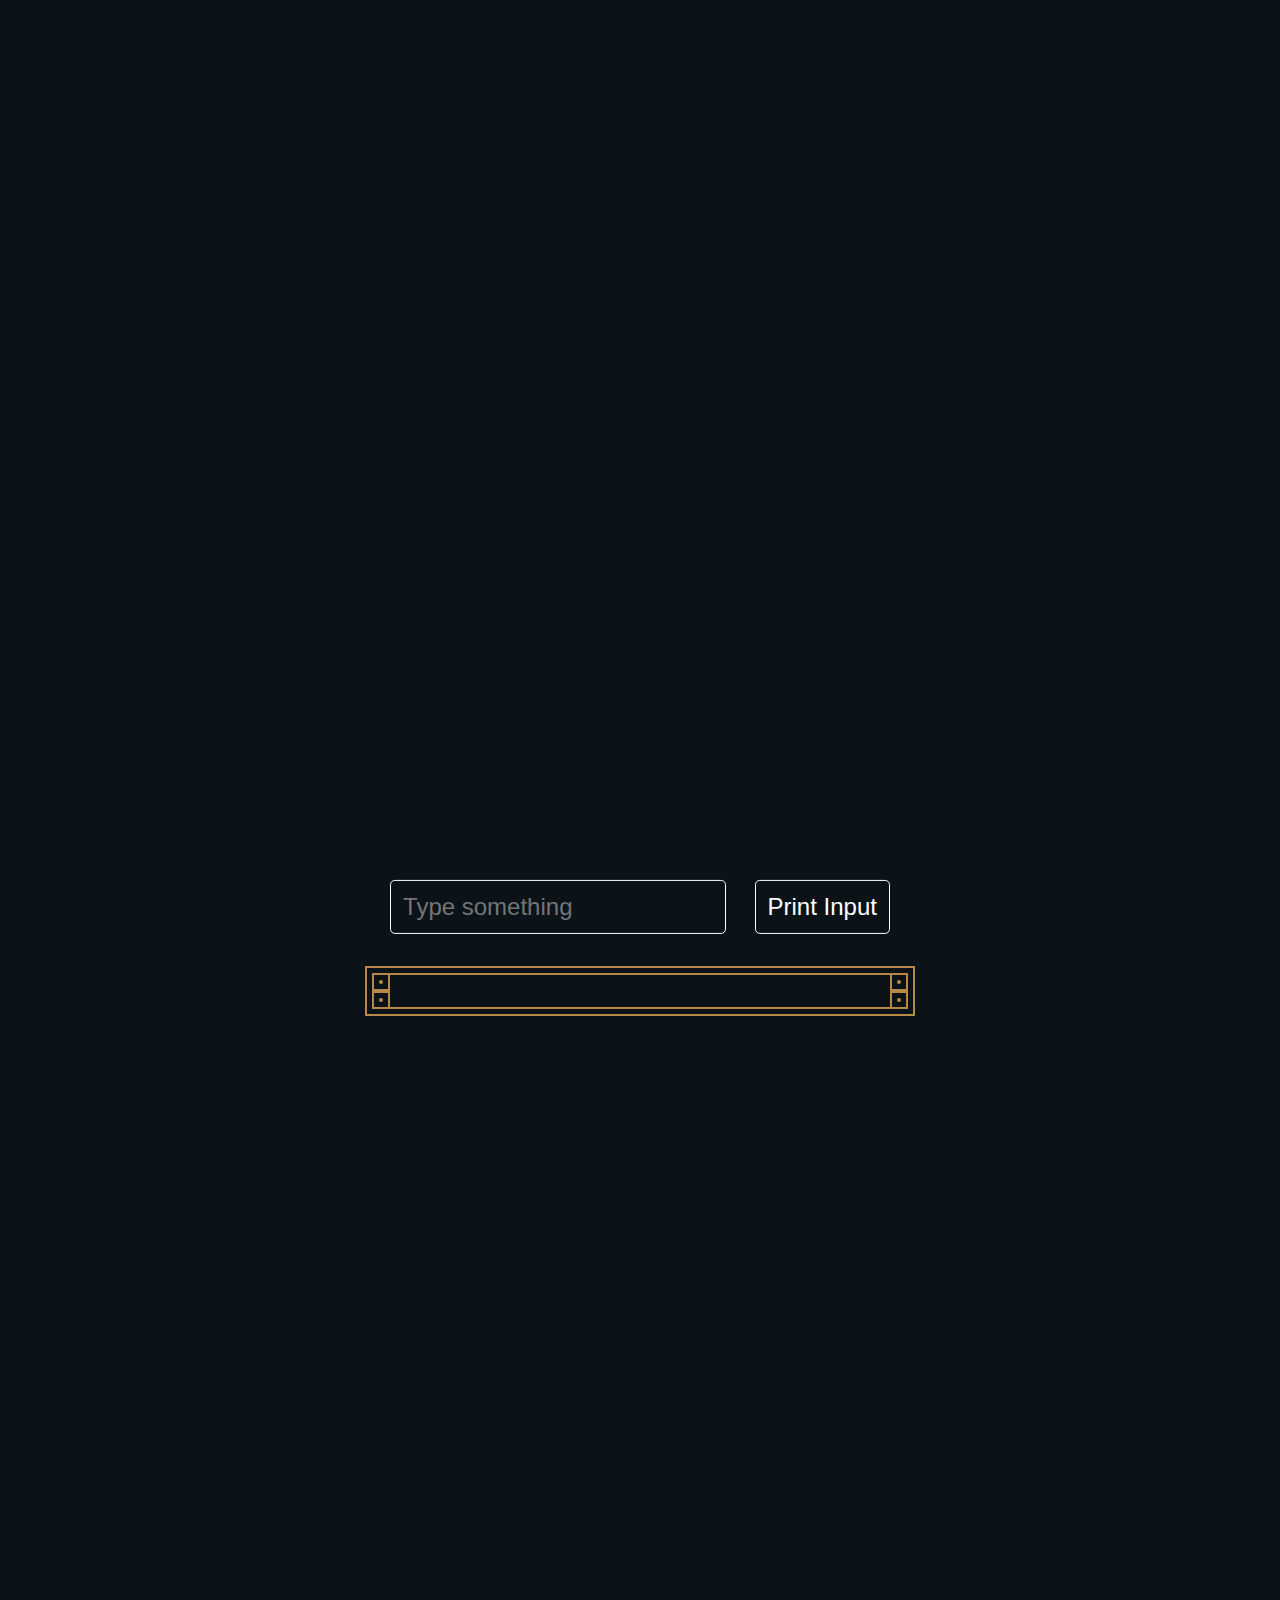
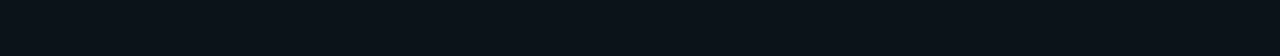
==== index.html @ 7ea8351c "Update index.html" ====
<html>
  <head>
    <link rel="preconnect" href="https://fonts.googleapis.com">
<link rel="preconnect" href="https://fonts.gstatic.com" crossorigin>
<link href="https://fonts.googleapis.com/css2?family=Noto+Sans+Arabic:wght@600&display=swap" rel="stylesheet">
    <link rel="stylesheet" href="style.css">
    <style>
        body{
  /*background-color: #0093E9;
  background-image: linear-gradient(160deg, #0093E9 0%, #80D0C7 100%);*/
  font-family:'Roboto', sans-serif;
}
main{
  position: relative;
}
section{
  position: absolute;
  top: 5rem;
  left: 50%;
  transform: translate(-50%, 50%);
  color: white;
  text-align: center;
  padding-bottom: 50%;
}

button, input{
  background-color: inherit;
  color: white;
  margin: 0.5em;
  font-weight: 300;
  padding: 0.5em;
  font-family: 'Roboto', sans-serif;
  font-size: 1.5em;
  border: 1px solid white;
  border-radius: 0.2em;
  transition: 0.3s all;
}
button:hover, input:hover{
  background-color: white;
  color: black;
  cursor: pointer;
}
button:focus{
  outline: 0;
}
button:active{
  transform: translate(0, 4px);
}
input:focus{
  outline: 0;
  background-color: white;
  color: black;
}

@media screen and (min-width: 660px) {
    section {
    position: absolute;
    /* top: 5rem; */
    left: 50%;
    transform: translate(-50%, 100%);
    color: white;
    text-align: center;
  }
  #answerDiv{
    /*width: 600px !important;*/
    font-size: x-large;
    font-family: 'Noto Sans Arabic', sans-serif;
  }
  }

    </style>
  </head>
  <body>
    

        <section>
            <input id="input" type="text" placeholder="Type something"/>
            <button id="button" onclick="printInput(), getAnswer()">Print Input</button>
          
          
            <h2 id="output"></h2>
          <div id='answerDiv' class="fancy-border"></div>
        <section>



      <script type='text/javascript'>
        const input = document.getElementById('input');
        const output = document.getElementById('output');
        
        function printInput(){
          output.innerHTML = input.value;
        }
        
        input.addEventListener("keyup", function(event) {
          // Number 13 is the "Enter" key on the keyboard
          if (event.keyCode === 13) {
            // Cancel the default action, if needed
            event.preventDefault();
            // Trigger the button element with a click
            document.getElementById("button").click();
          }
        });
        
               var answerArray = new Array();        
                answerArray[0] = "لكِنِّي دَائِمًا مَعَكَ .أَمْسَكْتَ بِيَدِي الْيُمْنَى .بِرَأْيِكَ تَهْدِينِي، وَبَعْدُ إِلَى مَجْدٍ تَأْخُذُنِي .سفر المزامير23:73-24";
                answerArray[1] = "أُعَلِّمُكَ وَأُرْشِدُكَ الطَّرِيقَ الَّتِي تَسْلُكُهَا .أَنْصَحُكَ .عَيْنِي عَلَيْكَ .سفر المزامير8:32";
                answerArray[2] = "وَأُذُنَاكَ تَسْمَعَانِ كَلِمَةً خَلْفَكَ قَائِلَة:ً» هذِهِ هِيَ الطَّرِيقُ .اسْلُكُوا فِيهَا .«حِينَمَا تَمِيلُونَ إِلَى الْيَمِينِ وَحِينَمَا تَمِيلُونَ إِلَى الْيَسَارِ .سفر إشعياء21:30";
                answerArray[3] = "قَلْبُ الانْسَانِ يُفَكِّرُ فِي طَرِيقِه،ِ وَالرَّبُّ يَهْدِي خَطْوَتَهُ .سفر أمثال9:16";
                answerArray[4] = "لأنَّ الله هذَا هُوَ إِلهُنَا إِلَى الدَّهْرِ وَالأبَدِ .هُوَ يَهْدِينَا حَتَّى إِلَى الْمَوْتِ .سفر المزامير 14:48";
                answerArray[5] = " لا تَخَف،ْ لأنَّ الَّذِينَ مَعَنَا أَكْثَرُ مِنَ الَّذِينَ مَعَهُمْ .«سفر الملوك الثانى16:6";
                answerArray[6] = "لأنَّ الرَّبَّ يُحِبُّ الْحَق،َّ وَلايَتَخَلَّى عَنْ أَتْقِيَائِهِ .إِلَى الأبَدِ يُحْفَظُونَ .أَمَّا نَسْلُ الأشْرَارِ فَيَنْقَطِعُ .سفر المزامير28:37";
                answerArray[7] = "انْتَظِرِ الرَّبَّ .لِيَتَشَدَّدْ وَلْيَتَشَجَّعْ قَلْبُك،َ وَانْتَظِرِ الرَّبَّ .سفر المزامير14:27";
                answerArray[8] = "لِتَتَشَدَّدْ وَلْتَتَشَجَّعْ قُلُوبُكُم،ْ يَا جَمِيعَ الْمُنْتَظِرِينَ الرَّبَّ .سفر المزامير24:31";
                answerArray[9] = "لأنِّي أَنَا الرَّبُّ إِلهُكَ الْمُمْسِكُ بِيَمِينِك،َ الْقَائِلُ لَك:َ لاتَخَفْ .أَنَا أُعِينُكَ .سفر إشعياء13:41";
                answerArray[10] = "صَالِحٌ هُوَ الرَّبُّ .حِصْنٌ فِي يَوْمِ الضَّيق،ِ وَهُوَ يَعْرِفُ الْمُتَوَكِّلِينَ عَلَيْهِ .سفر ناحوم7:1";
                answerArray[11] = "إِذَا سَقَطَ لايَنْطَرِح،ُ لأنَّ الرَّبَّ مُسْنِدٌ يَدَهُ .سفر المزامير24:37";
                answerArray[12] = "لأنَّكَ أَنْتَ تُضِيءُ سِرَاجِي .الرَّبُّ إِلهِي يُنِيرُ ظُلْمَتِي .سفر المزامير28:18";
                answerArray[13] = "إِنْ سَلَكْتُ فِي وَسَطِ الضِّيْقِ تُحْيِنِي .عَلَى غَضَبِ أَعْدَائِي تَمُدُّ يَدَك،َ وَتُخَلِّصُنِي يَمِينُكَ .سفر المزامير7:138";
                answerArray[14] = "وَيَكُونُ الرَّبُّ مَلْجَأً لِلْمُنْسَحِقِ .مَلْجَأً فِي أَزْمِنَةِ الضِّيقِ .سفر المزامير9:9";
                answerArray[15] = "أَنْتَ الَّذِي أَرَيْتَنَا ضِيقَاتٍ كَثِيرَةً وَرَدِيئَة،ً تَعُودُ فَتُحْيِينَا، وَمِنْ أَعْمَاقِ الأرْضِ تَعُودُ فَتُصْعِدُنَا .سفر المزامير20:71";
                answerArray[16] = "أَنْتَ سِتْرٌ لِي .مِنَ الضِّيقِ تَحْفَظُنِي .بِتَرَنُّمِ النَّجَاةِ تَكْتَنِفُنِي .سفر المزامير7:32";
                answerArray[17] = "الرَّبُّ يَفْتَحُ أَعْيُنَ الْعُمْيِ .الرَّبُّ يُقَوِّمُ الْمُنْحَنِينَ .الرَّبُّ يُحِبُّ الصِّدِّيقِينَ .سفر المزامير8:146";
                answerArray[18] = "فِي سِتِّ شَدَائِدَ يُنَجِّيك،َ وَفِي سَبْعٍ لايَمَسُّكَ سُوءٌ .سفر أيوب19:5";
                answerArray[19] = "وَيَكُونُ فِي يَوْمٍ يُرِيحُكَ الرَّبُّ مِنْ تَعَبِكَ وَمِنِ انْزِعَاجِك،َ وَمِنَ الْعُبُودِيَّةِ الْقَاسِيَةِ الَّتِي اسْتُعْبِدْتَ بِهَا، سفر إشعياء3:14";
                answerArray[20] = "سَلامًا أَتْرُكُ لَكُمْ .سَلامِي أُعْطِيكُمْ .لَيْسَ كَمَا يُعْطِي الْعَالَمُ أُعْطِيكُمْ أَنَا .لاتَضْطَرِبْ قُلُوبُكُمْ وَلاتَرْهَبْ .إنجيل يوحنا27:14";
                answerArray[21] = "َاعْلَمِ الْيَوْمَ وَرَدِّدْ فِي قَلْبِكَ أَنَّ الرَّبَّ هُوَ الإلهُ فِي السَّمَاءِ مِنْ فَوْق،ُ وَعَلَى الأرْضِ مِنْ أَسْفَلُ .لَيْسَ سِوَاهُ .سفر التثنية4:39";
                answerArray[22] = "وَاحِدٌ هُوَ وَاضِعُ النَّامُوس،ِ الْقَادِرُ أَنْ يُخَلِّصَ وَيُهْلِكَ .رسالة يعقوب12:4";
                answerArray[23] = "وَلَيْسَ بِأَحَدٍ غَيْرِهِ الْخَلاصُ .لأنْ لَيْسَ اسْمٌ آخَرُ تَحْتَ السَّمَاء،ِ قَدْ أُعْطِيَ بَيْنَ النَّاس،ِ بِهِ يَنْبَغِي أَنْ نَخْلُصَ .«سفر أعمال الرسل12:4";
                answerArray[24] = "وَأَنَا عَلِمْتُ أَنَّكَ فِي كُلِّ حِينٍ تَسْمَعُ لِي .وَلكِنْ لأجْلِ هذَا الْجَمْعِ الْوَاقِفِ قُلْت،ُ لِيُؤْمِنُوا أَنَّكَ أَرْسَلْتَنِي .«إنجيل يوحنا42:11";
                answerArray[25] = "فَتِّشُوا الْكُتُبَ لأنَّكُمْ تَظُنُّونَ أَنَّ لَكُمْ فِيهَا حَيَاةً أَبَدِيَّةً .وَهِيَ الَّتِي تَشْهَدُ لِي .إنجيل يوحنا39:5";
                answerArray[26] = "لأنَّكَ لَنْ تَتْرُكَ نَفْسِي فِي الْهَاوِيَةِ .لَنْ تَدَعَ تَقِيَّكَ يَرَى فَسَادًا .سفر المزامير10:16";

                
                
                var i = Math.floor(r_text.length * Math.random());
        
                document.write("<br /><br /><br /><center><FONT SIZE=72><FONT COLOR='#10cab7'>DCCE Said:</FONT></center><br />"+"<br /><br /><br /><br /><br /><br /><br /><center><FONT SIZE=72><FONT COLOR='#0000'>" +
                    answerArray[i]  + "</FONT></center><br />");
                    
                let msg = " dear ";

              function getAnswer() {
                document.getElementById('output').innerHTML= "dear/ " +  input.value;
                document.getElementById('answerDiv').innerHTML = 
                   answerArray[Math.floor(Math.random() * answerArray.length)];
                  
              }
        
            </script>
        
  </body>
</html>
---- style.css ----
/**
 * Fancy border
 * ============
*/

.fancy-border {
    border: 25px solid #B88846;
    border-image: url("data:image/svg+xml,%3Csvg xmlns='http://www.w3.org/2000/svg' width='75' height='75'%3E%3Cg fill='none' stroke='%23B88846' stroke-width='2'%3E%3Cpath d='M1 1h73v73H1z'/%3E%3Cpath d='M8 8h59v59H8z'/%3E%3Cpath d='M8 8h16v16H8zM51 8h16v16H51zM51 51h16v16H51zM8 51h16v16H8z'/%3E%3C/g%3E%3Cg fill='%23B88846'%3E%3Ccircle cx='16' cy='16' r='2'/%3E%3Ccircle cx='59' cy='16' r='2'/%3E%3Ccircle cx='59' cy='59' r='2'/%3E%3Ccircle cx='16' cy='59' r='2'/%3E%3C/g%3E%3C/svg%3E") 25;
  }
  
  
  
  /**
   * Pen Specific
   * ============
  */
  
  body {
    background: #0B1319;
    display: flex;
    align-items: center;
    justify-content: center;
    /*min-height: 100vh;*/
  }
  
  div {
    width: 500px;
    height: max-content;
  }

  #answerDiv{
    font-size:large;
  }

  #input{
    max-width: 600px;
  }
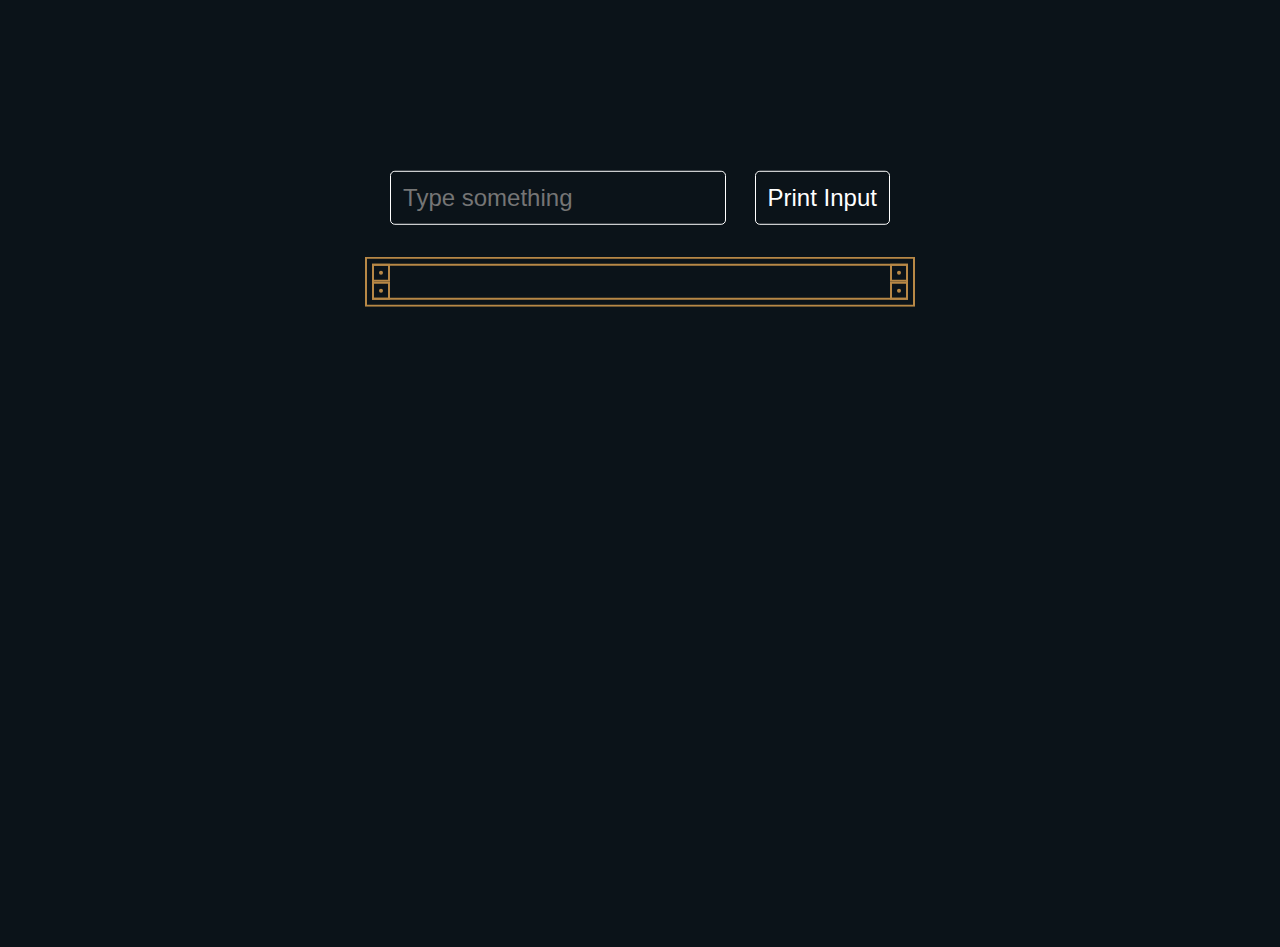
==== commit fb6b4ee4: "Update index.html" ====
--- a/index.html
+++ b/index.html
@@ -18,7 +18,7 @@
   position: absolute;
   top: 5rem;
   left: 50%;
-  transform: translate(-50%, 50%);
+  transform: translate(-50%, 10%);
   color: white;
   text-align: center;
   padding-bottom: 50%;
@@ -52,8 +52,12 @@
   background-color: white;
   color: black;
 }
-
-@media screen and (min-width: 660px) {
+#answerDiv{
+    /*width: 600px !important;*/
+    font-size: x-large;
+    font-family: 'Noto Sans Arabic', sans-serif;
+  }
+@media screen and (max-width: 660px) {
     section {
     position: absolute;
     /* top: 5rem; */
@@ -62,11 +66,7 @@
     color: white;
     text-align: center;
   }
-  #answerDiv{
-    /*width: 600px !important;*/
-    font-size: x-large;
-    font-family: 'Noto Sans Arabic', sans-serif;
-  }
+  
   }
 
     </style>
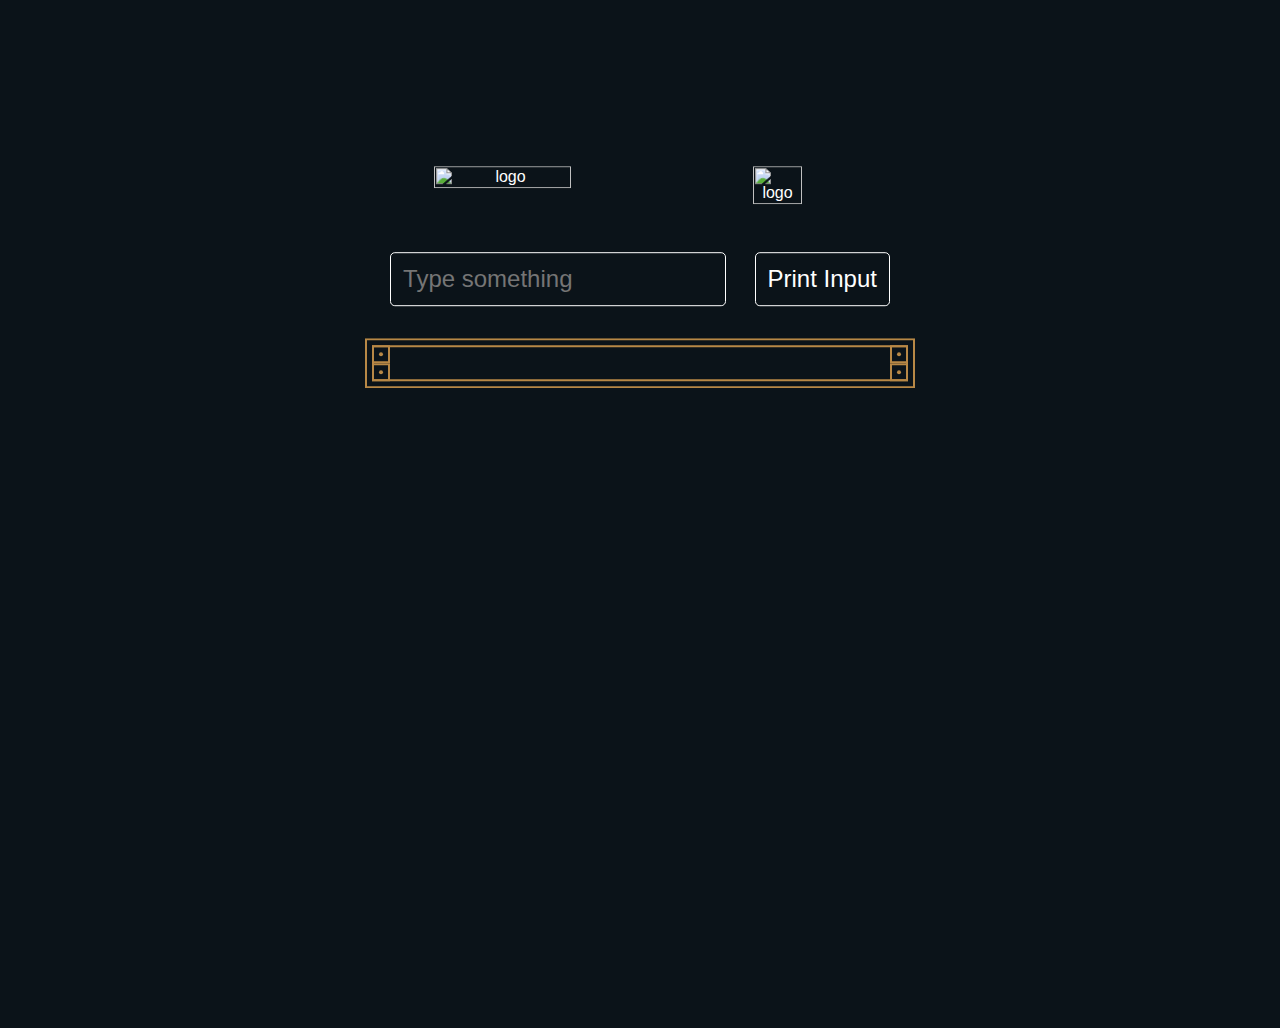
==== commit 304050c6: "Update index.html" ====
--- a/index.html
+++ b/index.html
@@ -75,8 +75,11 @@
     
 
         <section>
-            <input id="input" type="text" placeholder="Type something"/>
-            <button id="button" onclick="printInput(), getAnswer()">Print Input</button>
+          <img src="logo.png" alt="logo" style="width: 30%;">
+          <img src="2222ed-1.png" alt="logo" style=" width: 50%; float: left;">     
+          <br><br><br>       
+          <input id="input" type="text" placeholder="Type something"/>
+          <button id="button" onclick="printInput(), getAnswer()">Print Input</button>
           
           
             <h2 id="output"></h2>
@@ -131,13 +134,33 @@
                 answerArray[24] = "وَأَنَا عَلِمْتُ أَنَّكَ فِي كُلِّ حِينٍ تَسْمَعُ لِي .وَلكِنْ لأجْلِ هذَا الْجَمْعِ الْوَاقِفِ قُلْت،ُ لِيُؤْمِنُوا أَنَّكَ أَرْسَلْتَنِي .«إنجيل يوحنا42:11";
                 answerArray[25] = "فَتِّشُوا الْكُتُبَ لأنَّكُمْ تَظُنُّونَ أَنَّ لَكُمْ فِيهَا حَيَاةً أَبَدِيَّةً .وَهِيَ الَّتِي تَشْهَدُ لِي .إنجيل يوحنا39:5";
                 answerArray[26] = "لأنَّكَ لَنْ تَتْرُكَ نَفْسِي فِي الْهَاوِيَةِ .لَنْ تَدَعَ تَقِيَّكَ يَرَى فَسَادًا .سفر المزامير10:16";
-
-                
+                answerArray[27] = "الذِي لَمْ يُشْفِقْ عَلَى ابْنِهِ، بَلْ بَذَلَهُ لاَجْلِنَا أَجْمَعِينَ رومية32:8";
+                answerArray[28] = " هُوَ أَحَبَّنَا، وَأَرْسَلَ ابْنَهُ كَفَّارَةً لِخَطَايَانَا.  يوحنا الأولى10:4";
+                answerArray[29] = " لأَنْ لَوْ عَرَفُوا لَمَا صَلَبُوا رَبَّ الْمَجْدِ. الرسالة الأولى إلى كورنثوس8:2";
+                answerArray[30] = "لَهُ يَشْهَدُ جَمِيعُ الاَنْبِيَاءِ أَنَّ كُلَّ مَنْ يُؤْمِنُ بِهِ يَنَالُ بِاسْمِهِ غُفْرَانَ الْخَطَايَا سفر أعمال الرسل43:10";
+                answerArray[31] = "«الْقُدُّوسُ الْمَوْلُودُ مِنْكِ يُدْعَى ابْنَ اللهِ. إنجيل لوقا35:1";
+                answerArray[32] = " لَمَّا جَاءَ مِلْءُ الزَّمَانِ، أَرْسَلَ اللهُ ابْنَهُ مَوْلُودًا مِنِ امْرَأَةٍ،  غلاطية4:4";
+                answerArray[33] = " لأَنْ لَوْ عَرَفُوا لَمَا صَلَبُوا رَبَّ الْمَجْدِ. الرسالة الأولى إلى كورنثوس8:2";
+                answerArray[34] = " لِتَرْعَوْا كَنِيسَةَ اللهِ الَّتِي اقْتَنَاهَا بِدَمِهِ. سفر أعمال الرسل28:20";
+                answerArray[35] = "اَلَّذِي لَمْ يُشْفِقْ عَلَى ابْنِهِ، بَلْ بَذَلَهُ لأَجْلِنَا أَجْمَعِينَ، الرسالة إلى رومية32:8";
+                answerArray[36] = "اَلَّذِي لَمْ يُشْفِقْ عَلَى ابْنِهِ، بَلْ بَذَلَهُ لأَجْلِنَا أَجْمَعِينَ، الرسالة إلى رومية32:8";
+                answerArray[37] = " هُوَ أَحَبَّنَا، وَأَرْسَلَ ابْنَهُ كَفَّارَةً لِخَطَايَانَا. رسالة يوحنا الأولى10:4";
+                answerArray[38] = "لأَنَّهُ لَمْ يُرْسِلِ اللهُ ابْنَهُ إِلَى الْعَالَمِ لِيَدِينَ الْعَالَمَ، بَلْ لِيَخْلُصَ بِهِ الْعَالَمُ. (يو 3: 17).";
+                answerArray[39] = "فَإِنَّهُ إِنْ غَفَرْتُمْ لِلنَّاسِ زَلاَتِهِمْ، يَغْفِرْ لَكُمْ أَيْضًا أَبُوكُمُ السَّمَاوِيُّ. (مت 6: 14).";
+                answerArray[40] = "ثُمَّ كَلَّمَهُمْ يَسُوعُ أَيْضًا قَائِلًا: «أَنَا هُوَ نُورُ الْعَالَمِ. مَنْ يَتْبَعْنِي فَلاَ يَمْشِي فِي الظُّلْمَةِ بَلْ يَكُونُ لَهُ نُورُ الْحَيَاةِ». (يو 8: 12).";
+                answerArray[41] = "هُوَذَا اللهُ خَلاَصِي فَأَطْمَئِنُّ وَلاَ أَرْتَعِبُ، لأَنَّ يَاهَ يَهْوَهَ قُوَّتِي وَتَرْنِيمَتِي وَقَدْ صَارَ لِي خَلاَصًا». (إش 12: 2).";
+                answerArray[42] = "لاَ تَحْجُبْ وَجْهَكَ عَنِّي فِي يَوْمِ ضِيقِي. أَمِلْ إِلَيَّ أُذُنَكَ فِي يَوْمِ أَدْعُوكَ. اسْتَجِبْ لِي سَرِيعًا. (مز 102: 2).";
+                answerArray[43] = "وَسَلاَمُ اللهِ الَّذِي يَفُوقُ كُلَّ عَقْل، يَحْفَظُ قُلُوبَكُمْ وَأَفْكَارَكُمْ فِي الْمَسِيحِ يَسُوعَ. (في 4: 7)";
+                answerArray[44] = "«لأَنَّهُ لَيْسَ شَيْءٌ غَيْرَ مُمْكِنٍ لَدَى اللهِ». (لو 1: 37).";
+                answerArray[45] = "َنَظَرَ إِلَيْهِمْ يَسُوعُ وَقَالَ: «عِنْدَ النَّاسِ غَيْرُ مُسْتَطَاعٍ، وَلكِنْ لَيْسَ عِنْدَ اللهِ، لأَنَّ كُلَّ شَيْءٍ مُسْتَطَاعٌ عِنْدَ اللهِ». (مر 10: 27).";
+                answerArray[46] = "أَنَا الرَّبُّ فَاحِصُ الْقَلْبِ مُخْتَبِرُ الْكُلَى لأُعْطِيَ كُلَّ وَاحِدٍ حَسَبَ طُرُقِهِ، حَسَبَ ثَمَرِ أَعْمَالِهِ. (إر 17: 10).";
+                answerArray[47] = "ُنْظُرُوا إِلَى طُيُورِ السَّمَاءِ: إِنَّهَا لاَ تَزْرَعُ وَلاَ تَحْصُدُ وَلاَ تَجْمَعُ إِلَى مَخَازِنَ، وَأَبُوكُمُ السَّمَاوِيُّ يَقُوتُهَا. أَلَسْتُمْ أَنْتُمْ بِالْحَرِيِّ أَفْضَلَ مِنْهَا؟ (مت 6: 26).";
+                answerArray[48] = "وَيَتَّكِلُ عَلَيْكَ الْعَارِفُونَ اسْمَكَ، لأَنَّكَ لَمْ تَتْرُكْ طَالِبِيكَ يَا رَبُّ. (مز 9 : 10)";
+                answerArray[49] ="لأَنَّ الرَّبَّ عَادِلٌ وَيُحِبُّ الْعَدْلَ. الْمُسْتَقِيمُ يُبْصِرُ وَجْهَهُ. (مز 11 : 7)";
+                answerArray[50] ="أَمَّا أَنَا فَعَلَى رَحْمَتِكَ تَوَكَّلْتُ. يَبْتَهِجُ قَلْبِي بِخَلاَصِكَ. (مز 13 : 5)";
                 
                 var i = Math.floor(r_text.length * Math.random());
         
-                document.write("<br /><br /><br /><center><FONT SIZE=72><FONT COLOR='#10cab7'>DCCE Said:</FONT></center><br />"+"<br /><br /><br /><br /><br /><br /><br /><center><FONT SIZE=72><FONT COLOR='#0000'>" +
-                    answerArray[i]  + "</FONT></center><br />");
                     
                 let msg = " dear ";
 
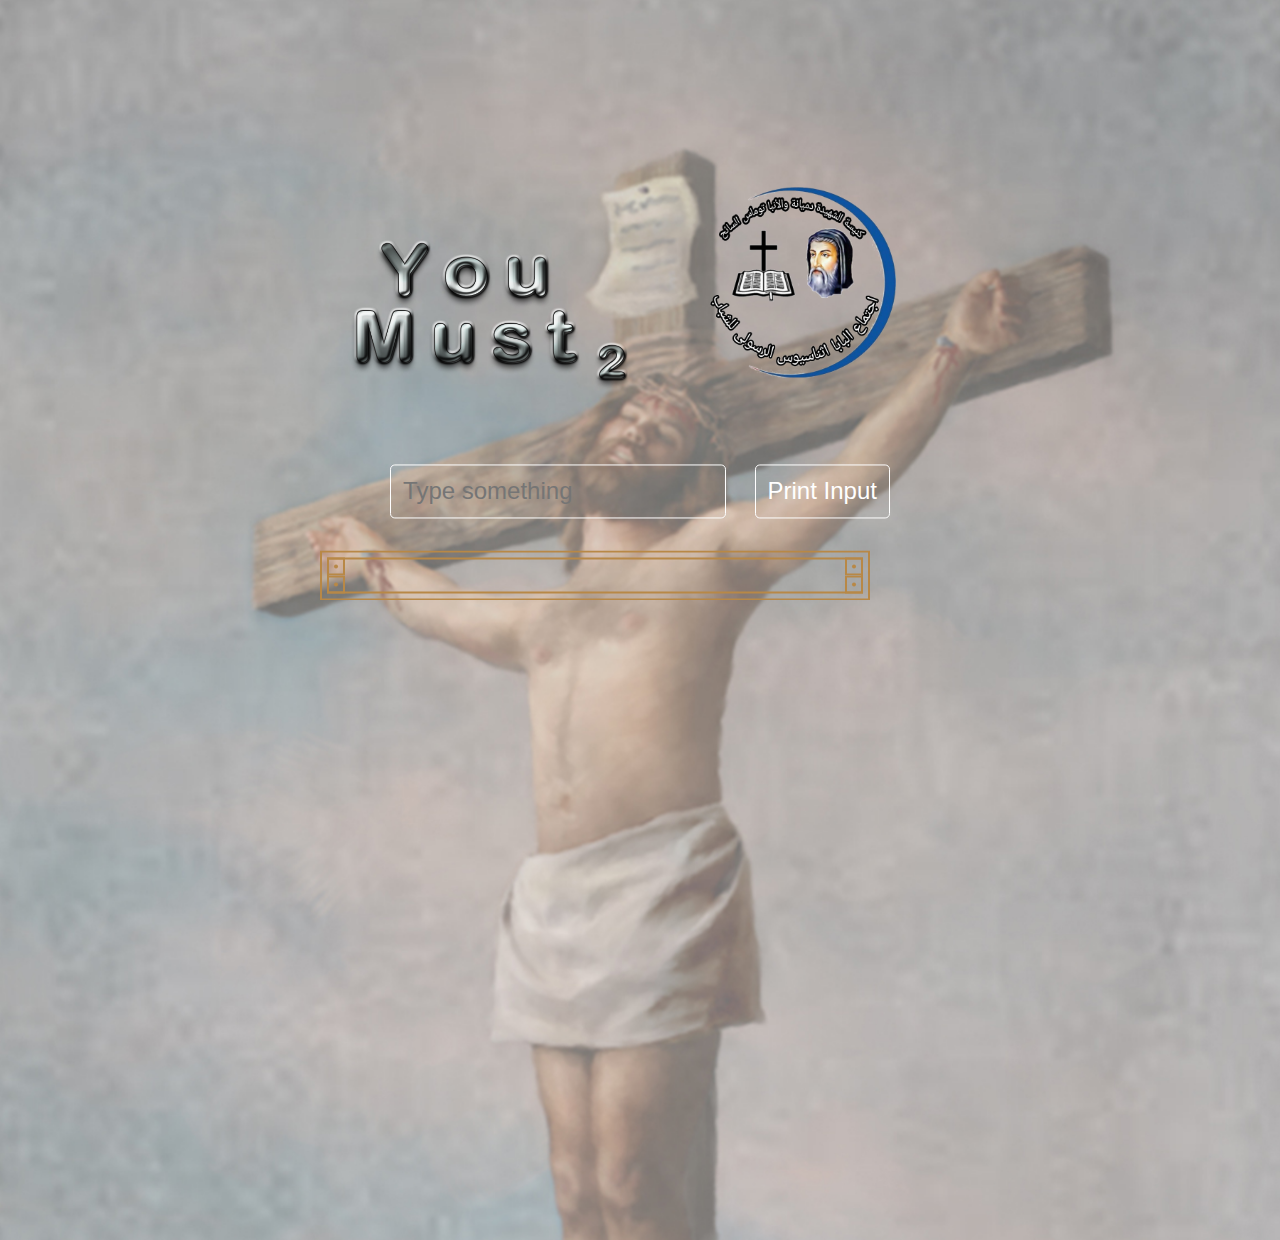
==== commit 59220d3b: "Update index.html" ====
--- a/index.html
+++ b/index.html
@@ -76,7 +76,7 @@
 
         <section>
           <img src="logo.png" alt="logo" style="width: 30%;">
-          <img src="2222ed-1.png" alt="logo" style=" width: 50%; float: left;">     
+          <a herf="msg3.html"></a><img src="2222ed-1.png" alt="logo" style=" width: 50%; float: left;">     
           <br><br><br>       
           <input id="input" type="text" placeholder="Type something"/>
           <button id="button" onclick="printInput(), getAnswer()">Print Input</button>
--- a/style.css
+++ b/style.css
@@ -16,7 +16,10 @@
   */
   
   body {
-    background: #0B1319;
+    /*background: #0B1319;*/
+    background-image: url("16-9.jpg");
+    background-repeat: no-repeat;
+   background-size: cover;
     display: flex;
     align-items: center;
     justify-content: center;
@@ -29,9 +32,10 @@
   }
 
   #answerDiv{
+    color: #5c0505;
     font-size:large;
   }
 
   #input{
     max-width: 600px;
-  }+  }
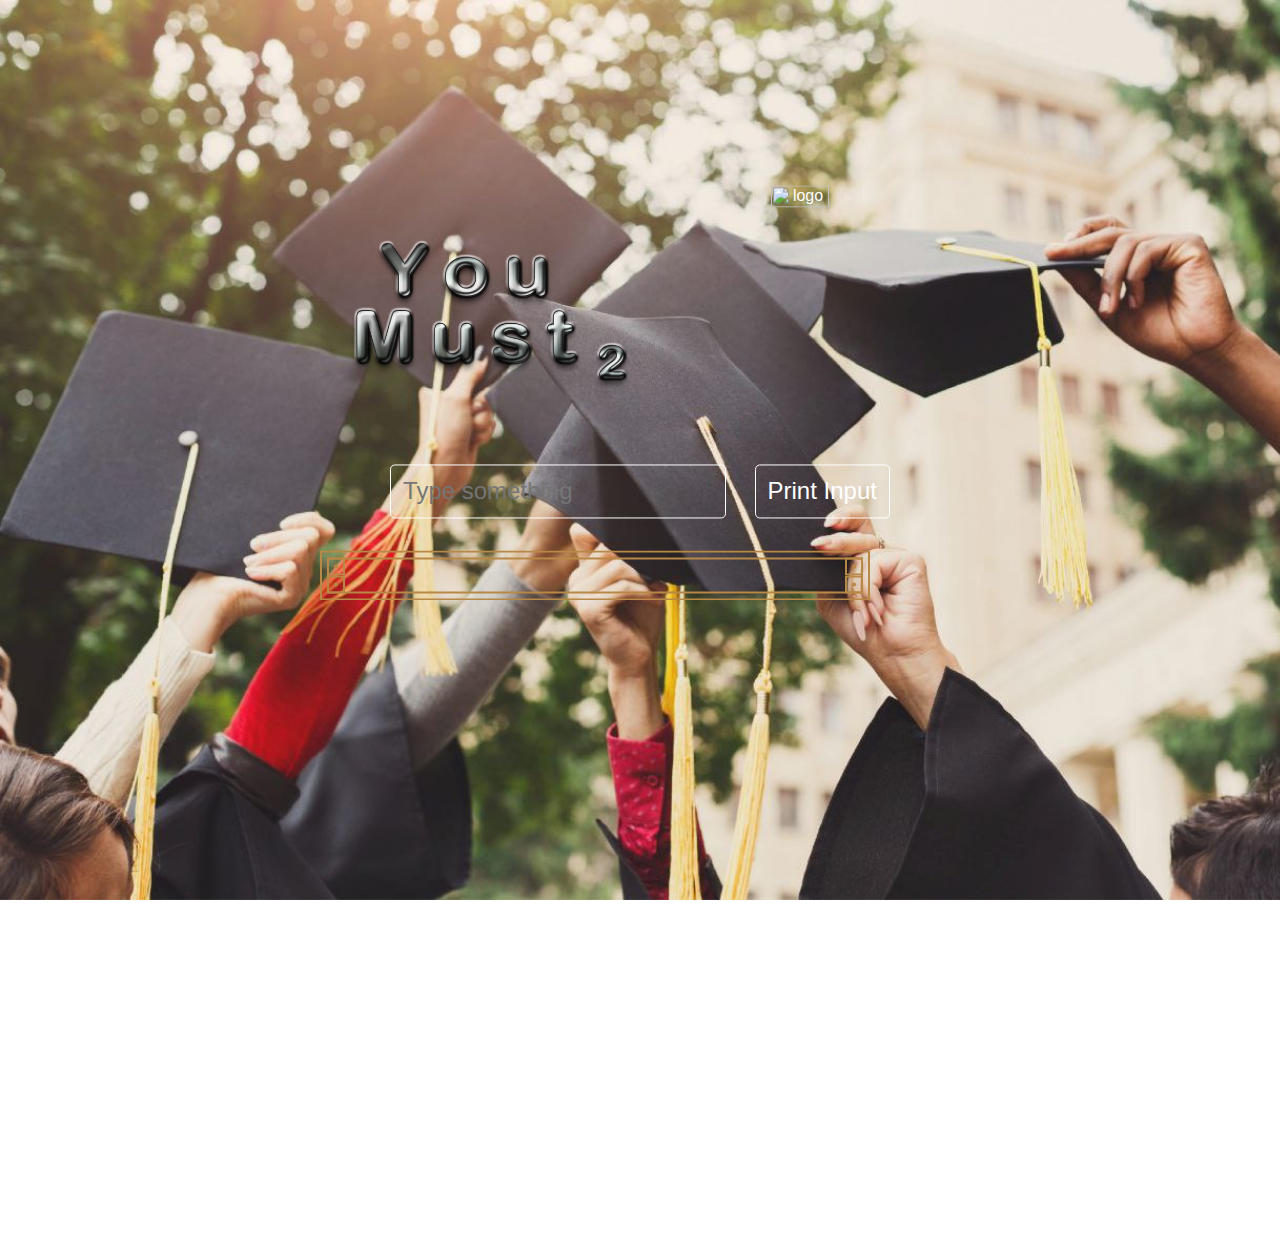
==== commit b3f0e233: "Add files via upload" ====
--- a/index.html
+++ b/index.html
@@ -2,8 +2,8 @@
 <html>
   <head>
     <link rel="preconnect" href="https://fonts.googleapis.com">
-<link rel="preconnect" href="https://fonts.gstatic.com" crossorigin>
-<link href="https://fonts.googleapis.com/css2?family=Noto+Sans+Arabic:wght@600&display=swap" rel="stylesheet">
+  <link rel="preconnect" href="https://fonts.gstatic.com" crossorigin>
+  <link href="https://fonts.googleapis.com/css2?family=Noto+Sans+Arabic:wght@600&display=swap" rel="stylesheet">
     <link rel="stylesheet" href="style.css">
     <style>
         body{
@@ -11,6 +11,49 @@
   background-image: linear-gradient(160deg, #0093E9 0%, #80D0C7 100%);*/
   font-family:'Roboto', sans-serif;
 }
+
+/**
+ * Fancy border
+ * ============
+*/
+
+.fancy-border {
+    border: 25px solid #B88846;
+    border-image: url("data:image/svg+xml,%3Csvg xmlns='http://www.w3.org/2000/svg' width='75' height='75'%3E%3Cg fill='none' stroke='%23B88846' stroke-width='2'%3E%3Cpath d='M1 1h73v73H1z'/%3E%3Cpath d='M8 8h59v59H8z'/%3E%3Cpath d='M8 8h16v16H8zM51 8h16v16H51zM51 51h16v16H51zM8 51h16v16H8z'/%3E%3C/g%3E%3Cg fill='%23B88846'%3E%3Ccircle cx='16' cy='16' r='2'/%3E%3Ccircle cx='59' cy='16' r='2'/%3E%3Ccircle cx='59' cy='59' r='2'/%3E%3Ccircle cx='16' cy='59' r='2'/%3E%3C/g%3E%3C/svg%3E") 25;
+  }
+  
+  
+  
+  /**
+   * Pen Specific
+   * ============
+  */
+  
+  body {
+    /*background: #0B1319;*/
+    background-image: url("00.jpg");
+    background-repeat: no-repeat;
+   background-size: cover;
+    display: flex;
+    align-items: center;
+    justify-content: center;
+    /*min-height: 100vh;*/
+  }
+  
+  div {
+    width: 500px;
+    height: max-content;
+  }
+
+  #answerDiv{
+    color: #ffffff;
+    font-size:large;
+  }
+
+  #input{
+    max-width: 600px;
+  }
+
 main{
   position: relative;
 }
@@ -75,8 +118,8 @@
     
 
         <section>
-          <img src="logo.png" alt="logo" style="width: 30%;">
-          <a herf="msg3.html"></a><img src="2222ed-1.png" alt="logo" style=" width: 50%; float: left;">     
+          <img src="ggg.png" alt="logo" style="width: 30%;">
+          <a herf="msg3.html"><img src="2222ed-1.png" alt="logo" style=" width: 50%; float: left;"></a>
           <br><br><br>       
           <input id="input" type="text" placeholder="Type something"/>
           <button id="button" onclick="printInput(), getAnswer()">Print Input</button>
@@ -107,14 +150,14 @@
         });
         
                var answerArray = new Array();        
-                answerArray[0] = "لكِنِّي دَائِمًا مَعَكَ .أَمْسَكْتَ بِيَدِي الْيُمْنَى .بِرَأْيِكَ تَهْدِينِي، وَبَعْدُ إِلَى مَجْدٍ تَأْخُذُنِي .سفر المزامير23:73-24";
-                answerArray[1] = "أُعَلِّمُكَ وَأُرْشِدُكَ الطَّرِيقَ الَّتِي تَسْلُكُهَا .أَنْصَحُكَ .عَيْنِي عَلَيْكَ .سفر المزامير8:32";
-                answerArray[2] = "وَأُذُنَاكَ تَسْمَعَانِ كَلِمَةً خَلْفَكَ قَائِلَة:ً» هذِهِ هِيَ الطَّرِيقُ .اسْلُكُوا فِيهَا .«حِينَمَا تَمِيلُونَ إِلَى الْيَمِينِ وَحِينَمَا تَمِيلُونَ إِلَى الْيَسَارِ .سفر إشعياء21:30";
+                answerArray[0] = "الذين يتقون الرب يجدون العدل و يوقدون من الاحكام مصباحا لهم (سي 32 : 20)";
+                answerArray[1] = "إذ صرت عزيزا في عيني مكرما، وأنا قد أحببتك. (إش 43 : 4)";
+                answerArray[2] = "من اتقى الرب فطوبى لنفسه (سي 34 : 17)";
                 answerArray[3] = "قَلْبُ الانْسَانِ يُفَكِّرُ فِي طَرِيقِه،ِ وَالرَّبُّ يَهْدِي خَطْوَتَهُ .سفر أمثال9:16";
-                answerArray[4] = "لأنَّ الله هذَا هُوَ إِلهُنَا إِلَى الدَّهْرِ وَالأبَدِ .هُوَ يَهْدِينَا حَتَّى إِلَى الْمَوْتِ .سفر المزامير 14:48";
+                answerArray[4] = "الرجل الحكيم يمتلئ بركة و يغبطه كل من يراه (سي 37 : 27)";
                 answerArray[5] = " لا تَخَف،ْ لأنَّ الَّذِينَ مَعَنَا أَكْثَرُ مِنَ الَّذِينَ مَعَهُمْ .«سفر الملوك الثانى16:6";
-                answerArray[6] = "لأنَّ الرَّبَّ يُحِبُّ الْحَق،َّ وَلايَتَخَلَّى عَنْ أَتْقِيَائِهِ .إِلَى الأبَدِ يُحْفَظُونَ .أَمَّا نَسْلُ الأشْرَارِ فَيَنْقَطِعُ .سفر المزامير28:37";
-                answerArray[7] = "انْتَظِرِ الرَّبَّ .لِيَتَشَدَّدْ وَلْيَتَشَجَّعْ قَلْبُك،َ وَانْتَظِرِ الرَّبَّ .سفر المزامير14:27";
+                answerArray[6] = "من اتقى الرب فلا يخاف و لا يفزع لانه هو رجاؤه (سي 34 : 16)";
+                answerArray[7] = "فانه ليس كل شيء ينفع كل احد و لا كل نفس ترضى بكل امر (سي 37 : 31)";
                 answerArray[8] = "لِتَتَشَدَّدْ وَلْتَتَشَجَّعْ قُلُوبُكُم،ْ يَا جَمِيعَ الْمُنْتَظِرِينَ الرَّبَّ .سفر المزامير24:31";
                 answerArray[9] = "لأنِّي أَنَا الرَّبُّ إِلهُكَ الْمُمْسِكُ بِيَمِينِك،َ الْقَائِلُ لَك:َ لاتَخَفْ .أَنَا أُعِينُكَ .سفر إشعياء13:41";
                 answerArray[10] = "صَالِحٌ هُوَ الرَّبُّ .حِصْنٌ فِي يَوْمِ الضَّيق،ِ وَهُوَ يَعْرِفُ الْمُتَوَكِّلِينَ عَلَيْهِ .سفر ناحوم7:1";
@@ -122,7 +165,7 @@
                 answerArray[12] = "لأنَّكَ أَنْتَ تُضِيءُ سِرَاجِي .الرَّبُّ إِلهِي يُنِيرُ ظُلْمَتِي .سفر المزامير28:18";
                 answerArray[13] = "إِنْ سَلَكْتُ فِي وَسَطِ الضِّيْقِ تُحْيِنِي .عَلَى غَضَبِ أَعْدَائِي تَمُدُّ يَدَك،َ وَتُخَلِّصُنِي يَمِينُكَ .سفر المزامير7:138";
                 answerArray[14] = "وَيَكُونُ الرَّبُّ مَلْجَأً لِلْمُنْسَحِقِ .مَلْجَأً فِي أَزْمِنَةِ الضِّيقِ .سفر المزامير9:9";
-                answerArray[15] = "أَنْتَ الَّذِي أَرَيْتَنَا ضِيقَاتٍ كَثِيرَةً وَرَدِيئَة،ً تَعُودُ فَتُحْيِينَا، وَمِنْ أَعْمَاقِ الأرْضِ تَعُودُ فَتُصْعِدُنَا .سفر المزامير20:71";
+                answerArray[15] = "الحكيم يرث ثقة شعبه و اسمه يحيا الى الابد (سي 37 : 29)";
                 answerArray[16] = "أَنْتَ سِتْرٌ لِي .مِنَ الضِّيقِ تَحْفَظُنِي .بِتَرَنُّمِ النَّجَاةِ تَكْتَنِفُنِي .سفر المزامير7:32";
                 answerArray[17] = "الرَّبُّ يَفْتَحُ أَعْيُنَ الْعُمْيِ .الرَّبُّ يُقَوِّمُ الْمُنْحَنِينَ .الرَّبُّ يُحِبُّ الصِّدِّيقِينَ .سفر المزامير8:146";
                 answerArray[18] = "فِي سِتِّ شَدَائِدَ يُنَجِّيك،َ وَفِي سَبْعٍ لايَمَسُّكَ سُوءٌ .سفر أيوب19:5";
@@ -130,34 +173,40 @@
                 answerArray[20] = "سَلامًا أَتْرُكُ لَكُمْ .سَلامِي أُعْطِيكُمْ .لَيْسَ كَمَا يُعْطِي الْعَالَمُ أُعْطِيكُمْ أَنَا .لاتَضْطَرِبْ قُلُوبُكُمْ وَلاتَرْهَبْ .إنجيل يوحنا27:14";
                 answerArray[21] = "َاعْلَمِ الْيَوْمَ وَرَدِّدْ فِي قَلْبِكَ أَنَّ الرَّبَّ هُوَ الإلهُ فِي السَّمَاءِ مِنْ فَوْق،ُ وَعَلَى الأرْضِ مِنْ أَسْفَلُ .لَيْسَ سِوَاهُ .سفر التثنية4:39";
                 answerArray[22] = "وَاحِدٌ هُوَ وَاضِعُ النَّامُوس،ِ الْقَادِرُ أَنْ يُخَلِّصَ وَيُهْلِكَ .رسالة يعقوب12:4";
-                answerArray[23] = "وَلَيْسَ بِأَحَدٍ غَيْرِهِ الْخَلاصُ .لأنْ لَيْسَ اسْمٌ آخَرُ تَحْتَ السَّمَاء،ِ قَدْ أُعْطِيَ بَيْنَ النَّاس،ِ بِهِ يَنْبَغِي أَنْ نَخْلُصَ .«سفر أعمال الرسل12:4";
+                answerArray[23] = "الغنى و القوة يعزان القلب لكن مخافة الرب فوق كليهما (سي 40 : 26)";
                 answerArray[24] = "وَأَنَا عَلِمْتُ أَنَّكَ فِي كُلِّ حِينٍ تَسْمَعُ لِي .وَلكِنْ لأجْلِ هذَا الْجَمْعِ الْوَاقِفِ قُلْت،ُ لِيُؤْمِنُوا أَنَّكَ أَرْسَلْتَنِي .«إنجيل يوحنا42:11";
-                answerArray[25] = "فَتِّشُوا الْكُتُبَ لأنَّكُمْ تَظُنُّونَ أَنَّ لَكُمْ فِيهَا حَيَاةً أَبَدِيَّةً .وَهِيَ الَّتِي تَشْهَدُ لِي .إنجيل يوحنا39:5";
-                answerArray[26] = "لأنَّكَ لَنْ تَتْرُكَ نَفْسِي فِي الْهَاوِيَةِ .لَنْ تَدَعَ تَقِيَّكَ يَرَى فَسَادًا .سفر المزامير10:16";
-                answerArray[27] = "الذِي لَمْ يُشْفِقْ عَلَى ابْنِهِ، بَلْ بَذَلَهُ لاَجْلِنَا أَجْمَعِينَ رومية32:8";
+                answerArray[25] = " فتجد نعمة وفطنة صالحة في أعين الله والناس. (أم 3 : 4)";
+                answerArray[26] = "طوبى للإنسان الذي يجد الحكمة، وللرجل الذي ينال الفهم، (أم 3 : 13)";
+                answerArray[27] = "الحكمة هي أثمن من اللآلئ، وكل جواهرك لا تساويها. (أم 3 : 15)";
                 answerArray[28] = " هُوَ أَحَبَّنَا، وَأَرْسَلَ ابْنَهُ كَفَّارَةً لِخَطَايَانَا.  يوحنا الأولى10:4";
-                answerArray[29] = " لأَنْ لَوْ عَرَفُوا لَمَا صَلَبُوا رَبَّ الْمَجْدِ. الرسالة الأولى إلى كورنثوس8:2";
-                answerArray[30] = "لَهُ يَشْهَدُ جَمِيعُ الاَنْبِيَاءِ أَنَّ كُلَّ مَنْ يُؤْمِنُ بِهِ يَنَالُ بِاسْمِهِ غُفْرَانَ الْخَطَايَا سفر أعمال الرسل43:10";
-                answerArray[31] = "«الْقُدُّوسُ الْمَوْلُودُ مِنْكِ يُدْعَى ابْنَ اللهِ. إنجيل لوقا35:1";
-                answerArray[32] = " لَمَّا جَاءَ مِلْءُ الزَّمَانِ، أَرْسَلَ اللهُ ابْنَهُ مَوْلُودًا مِنِ امْرَأَةٍ،  غلاطية4:4";
-                answerArray[33] = " لأَنْ لَوْ عَرَفُوا لَمَا صَلَبُوا رَبَّ الْمَجْدِ. الرسالة الأولى إلى كورنثوس8:2";
-                answerArray[34] = " لِتَرْعَوْا كَنِيسَةَ اللهِ الَّتِي اقْتَنَاهَا بِدَمِهِ. سفر أعمال الرسل28:20";
-                answerArray[35] = "اَلَّذِي لَمْ يُشْفِقْ عَلَى ابْنِهِ، بَلْ بَذَلَهُ لأَجْلِنَا أَجْمَعِينَ، الرسالة إلى رومية32:8";
-                answerArray[36] = "اَلَّذِي لَمْ يُشْفِقْ عَلَى ابْنِهِ، بَلْ بَذَلَهُ لأَجْلِنَا أَجْمَعِينَ، الرسالة إلى رومية32:8";
-                answerArray[37] = " هُوَ أَحَبَّنَا، وَأَرْسَلَ ابْنَهُ كَفَّارَةً لِخَطَايَانَا. رسالة يوحنا الأولى10:4";
-                answerArray[38] = "لأَنَّهُ لَمْ يُرْسِلِ اللهُ ابْنَهُ إِلَى الْعَالَمِ لِيَدِينَ الْعَالَمَ، بَلْ لِيَخْلُصَ بِهِ الْعَالَمُ. (يو 3: 17).";
-                answerArray[39] = "فَإِنَّهُ إِنْ غَفَرْتُمْ لِلنَّاسِ زَلاَتِهِمْ، يَغْفِرْ لَكُمْ أَيْضًا أَبُوكُمُ السَّمَاوِيُّ. (مت 6: 14).";
+                answerArray[29] = "يا ابني، لا تحتقر تأديب الرب ولا تكره توبيخه، (أم 3 : 11)";
+                answerArray[30] = "لأن الذي يحبه الرب يؤدبه، وكأب بابن يسر به. (أم 3 : 12)";
+                answerArray[31] = "اذهب إلى النملة أيها الكسلان. تأمل طرقها وكن حكيما. (أم 6 : 6)";
+                answerArray[32] = "فوق كل تحفظ احفظ قلبك، لأن منه مخارج الحياة. (أم 4 : 23)";
+                answerArray[33] = "لأن الحكمة خير من اللآلئ، وكل الجواهر لا تساويها. (أم 8 : 11)";
+                answerArray[34] = " فان روحي احلى من العسل و ميراثي الذ من شهد العسل (سي 24 : 27)";
+                answerArray[35] = "لا تخف لأني فديتك. دعوتك باسمك. أنت لي. (إش 43 : 1)";
+                answerArray[36] = "وتبتهج كليتاي إذا تكلمت شفتاك بالمستقيمات. (أم 23 : 16)";
+                answerArray[37] = "طوبى للرجل الذي يحتمل التجربة، لأنه إذا تزكى ينال إكليل الحياة الذي وعد به الرب للذين يحبونه. (يع 1 : 12)";
+                answerArray[38] = "مخافة الرب اعلى من كل شيء (سي 25 : 14)";
+                answerArray[39] = "ان لم تدخر في شبابك فكيف تجد في شيخوختك (سي 25 : 5)";
                 answerArray[40] = "ثُمَّ كَلَّمَهُمْ يَسُوعُ أَيْضًا قَائِلًا: «أَنَا هُوَ نُورُ الْعَالَمِ. مَنْ يَتْبَعْنِي فَلاَ يَمْشِي فِي الظُّلْمَةِ بَلْ يَكُونُ لَهُ نُورُ الْحَيَاةِ». (يو 8: 12).";
                 answerArray[41] = "هُوَذَا اللهُ خَلاَصِي فَأَطْمَئِنُّ وَلاَ أَرْتَعِبُ، لأَنَّ يَاهَ يَهْوَهَ قُوَّتِي وَتَرْنِيمَتِي وَقَدْ صَارَ لِي خَلاَصًا». (إش 12: 2).";
                 answerArray[42] = "لاَ تَحْجُبْ وَجْهَكَ عَنِّي فِي يَوْمِ ضِيقِي. أَمِلْ إِلَيَّ أُذُنَكَ فِي يَوْمِ أَدْعُوكَ. اسْتَجِبْ لِي سَرِيعًا. (مز 102: 2).";
                 answerArray[43] = "وَسَلاَمُ اللهِ الَّذِي يَفُوقُ كُلَّ عَقْل، يَحْفَظُ قُلُوبَكُمْ وَأَفْكَارَكُمْ فِي الْمَسِيحِ يَسُوعَ. (في 4: 7)";
                 answerArray[44] = "«لأَنَّهُ لَيْسَ شَيْءٌ غَيْرَ مُمْكِنٍ لَدَى اللهِ». (لو 1: 37).";
                 answerArray[45] = "َنَظَرَ إِلَيْهِمْ يَسُوعُ وَقَالَ: «عِنْدَ النَّاسِ غَيْرُ مُسْتَطَاعٍ، وَلكِنْ لَيْسَ عِنْدَ اللهِ، لأَنَّ كُلَّ شَيْءٍ مُسْتَطَاعٌ عِنْدَ اللهِ». (مر 10: 27).";
-                answerArray[46] = "أَنَا الرَّبُّ فَاحِصُ الْقَلْبِ مُخْتَبِرُ الْكُلَى لأُعْطِيَ كُلَّ وَاحِدٍ حَسَبَ طُرُقِهِ، حَسَبَ ثَمَرِ أَعْمَالِهِ. (إر 17: 10).";
+                answerArray[46] = "إذ صرت عزيزا في عيني مكرما، وأنا قد أحببتك. (إش 43 : 4)";
                 answerArray[47] = "ُنْظُرُوا إِلَى طُيُورِ السَّمَاءِ: إِنَّهَا لاَ تَزْرَعُ وَلاَ تَحْصُدُ وَلاَ تَجْمَعُ إِلَى مَخَازِنَ، وَأَبُوكُمُ السَّمَاوِيُّ يَقُوتُهَا. أَلَسْتُمْ أَنْتُمْ بِالْحَرِيِّ أَفْضَلَ مِنْهَا؟ (مت 6: 26).";
                 answerArray[48] = "وَيَتَّكِلُ عَلَيْكَ الْعَارِفُونَ اسْمَكَ، لأَنَّكَ لَمْ تَتْرُكْ طَالِبِيكَ يَا رَبُّ. (مز 9 : 10)";
-                answerArray[49] ="لأَنَّ الرَّبَّ عَادِلٌ وَيُحِبُّ الْعَدْلَ. الْمُسْتَقِيمُ يُبْصِرُ وَجْهَهُ. (مز 11 : 7)";
-                answerArray[50] ="أَمَّا أَنَا فَعَلَى رَحْمَتِكَ تَوَكَّلْتُ. يَبْتَهِجُ قَلْبِي بِخَلاَصِكَ. (مز 13 : 5)";
+                answerArray[49] = "لأَنَّ الرَّبَّ عَادِلٌ وَيُحِبُّ الْعَدْلَ. الْمُسْتَقِيمُ يُبْصِرُ وَجْهَهُ. (مز 11 : 7)";
+                answerArray[50] = "أَمَّا أَنَا فَعَلَى رَحْمَتِكَ تَوَكَّلْتُ. يَبْتَهِجُ قَلْبِي بِخَلاَصِكَ. (مز 13 : 5)";
+                answerArray[51] = "إني كل من أحبه أوبخه وأؤدبه. فكن غيورا وتب. (رؤ 3 : 19)";
+                answerArray[52] = "طوبى للرجل الذي يتامل في الحكمة و يتحدث بها في عقله (سي 14 : 22)";
+                answerArray[53] = "لا تبدل صديقا بشيء زمني و لا اخا خالصا بذهب اوفير (سي 7 : 20)";
+                answerArray[54] = "قبل ان تموت احسن الى صديقك و على قدر طاقتك ابسط يدك و اعطه (سي 14 : 13)";
+                answerArray[55] = "هو صَنع الانسان في البدء و تركه في يد اختياره (سي 15 : 14)";
+                answerArray[56] = "الذي يتقي الرب يعمل ذلك و الذي يتمسك بالشريعة ينال الحكمة (سي 15 : 1)";
                 
                 var i = Math.floor(r_text.length * Math.random());
         
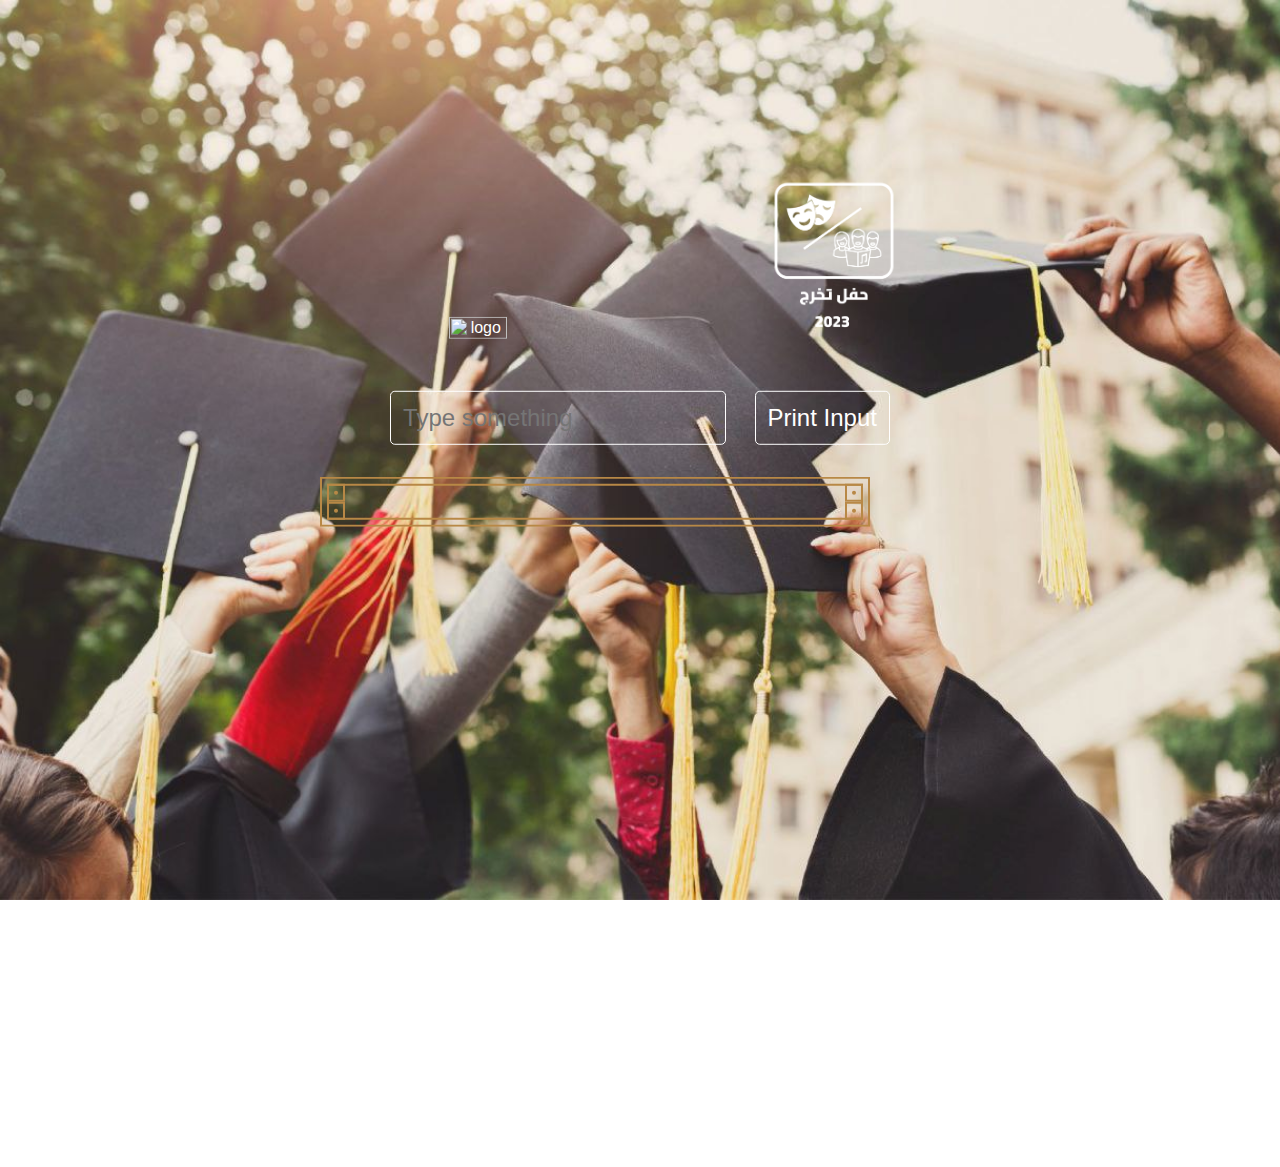
==== commit e8b5edac: "Update index.html" ====
--- a/index.html
+++ b/index.html
@@ -119,7 +119,7 @@
 
         <section>
           <img src="ggg.png" alt="logo" style="width: 30%;">
-          <a herf="msg3.html"><img src="2222ed-1.png" alt="logo" style=" width: 50%; float: left;"></a>
+          <a herf="msg3.html"><img src="log.png" alt="logo" style=" width: 20%; padding-left: 30%;"></a>
           <br><br><br>       
           <input id="input" type="text" placeholder="Type something"/>
           <button id="button" onclick="printInput(), getAnswer()">Print Input</button>
